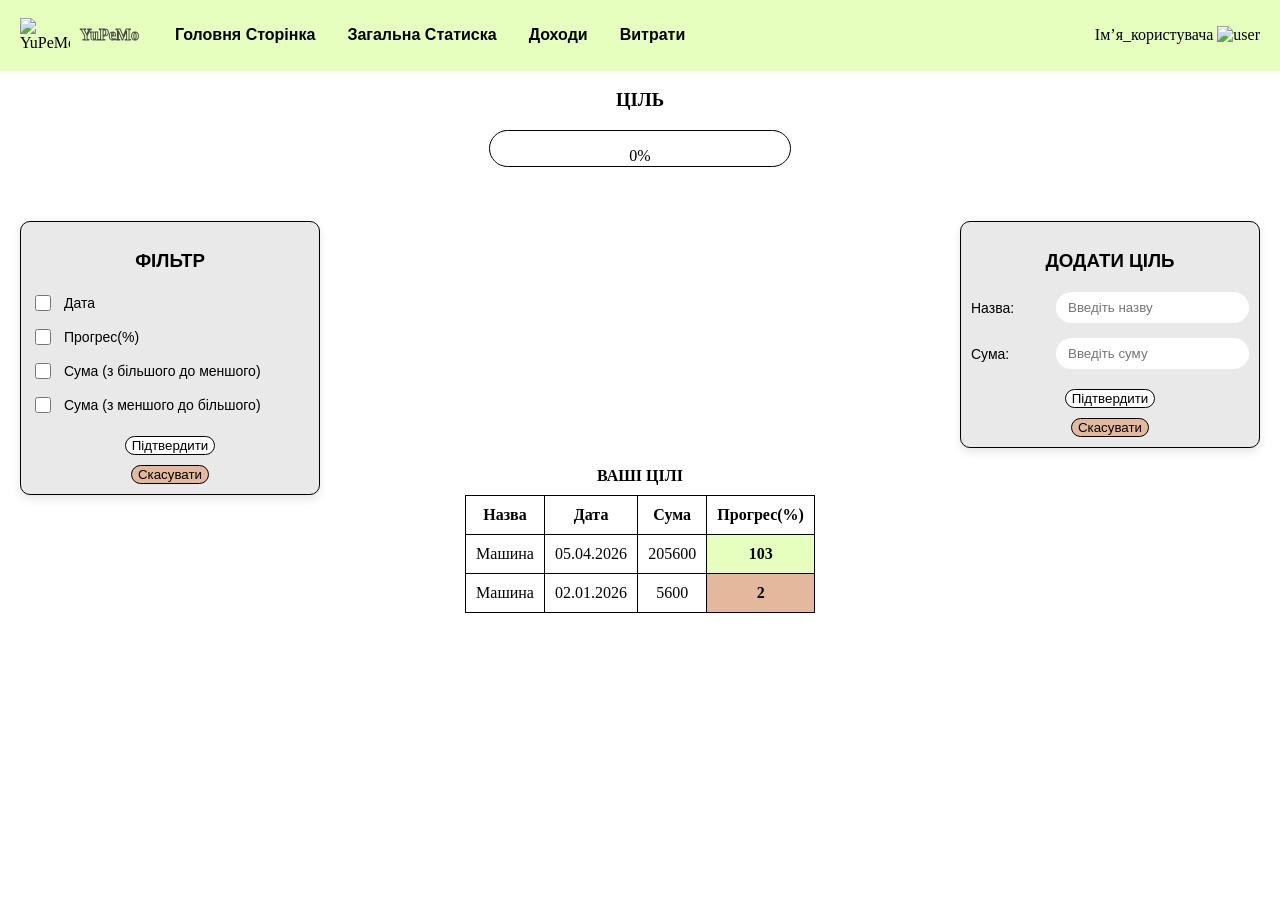
==== cili.html @ e3d81dc3 "Add files via upload" ====
<!DOCTYPE html>
<html lang="uk">
<head>
    <meta charset="UTF-8">
    <title>Цілі</title>
    <link rel="icon" type="image/png" href="images/logoYPM.svg">
    <link rel="stylesheet" href="css/cilipage.css">
    <link rel="stylesheet" href="css/Modal/modalProfile.css">
</head>
<body>
<header class="header">
   <div class="header-left">
        <div class="logo">
          <img src="images/logoYPM.svg" alt="YuPeMo">
          <h4><span style="-webkit-text-stroke: 1px #4A4D45; color: #E6FFBE;">YuPeMo</span></h4>
        </div>
        <nav class="menu">
           <button onclick="window.location.href='mainpage.html';" class="mainpage"><b>Головня Сторінка</b></button> 
           <button onclick="window.location.href='mainservicepage.html';" class="mainservicepage"><b>Загальна Статиска</b></button> 
           <button onclick="window.location.href='dohod.html';" class="plusmoney"><b>Доходи</b></button>
           <button onclick="window.location.href='vitraty.html';" class="minusmoney"><b>Витрати</b></button>
        </nav>
    </div>

    <div class="header-right">
       <div class="user">
           <span id="openProfile" onclick="openModal()" >Ім’я_користувача</span>
           <img id="openProfile" onclick="openModal()" src="images/user.svg" alt="user">
       </div>
    </div>
</header>

<dialog id="profileModal" class="Modal"> 
   <div class="modal-content">

    <div class="modal-header">
      <h2>Профіль</h2>
    </div>

    <div class="modal-body">

      <div class="form-row">

      </div>

      <div class="form-row">

      </div>

      <div class="form-row">

      </div>

      <div class="form-row">

      </div>

    </div>

    <div class="modal-footer">
        <button onclick="closeModal()" id="closeModal" class="closeMod">Назад</button>
        <button id="Profile" class="profileMod" onclick="window.location.href='index.html';">Вийти</button>
    </div>

   </div>
    
</dialog>

<main class="container">
  <section class="left">
     <div class="filter-panel">

        <h3>ФІЛЬТР</h3>

        <label class="filter-item">
            <input type="checkbox">
            Дата
        </label>

        <label class="filter-item">
            <input type="checkbox">
            Прогрес(%)
        </label>

        <label class="filter-item">
            <input type="checkbox">
            Сума (з більшого до меншого)
        </label>

        <label class="filter-item">
            <input type="checkbox">
            Сума (з меншого до більшого)
        </label>

        <div class="buttons">
            <button class="confirm">Підтвердити</button>
            <button class="cancel">Скасувати</button>
        </div>

    </div>
  </section>
  <div class="main">
    <div class="myGoal">
        <h3>ЦІЛЬ</h3>
        <div class="progress">
             <p>0%</p>
        </div>
    </div>

    <table>
        <caption>ВАШІ ЦІЛІ</caption>
        <thead>  
            <tr>
                <th>Назва</th>
                <th>Дата</th>
                <th>Сума</th>
                <th>Прогрес(%)</th>
            </tr>          
        </thead>
            <tr>
                <td>Машина</td>
                <td>05.04.2026</td>
                <td>205600</td>
                <td>103</td>
            </tr>
            <tr>
                <td>Машина</td>
                <td>02.01.2026</td>
                <td>5600</td>
                <td>2</td>
            </tr>
    </table>
  </div>
  <section class="right">
    <div class="goal-panel">

        <h3>ДОДАТИ ЦІЛЬ</h3>


        <div class="goal-item">
            <label for="namegoal">Назва:</label>
            <input type="text" id="namegoal" placeholder="Введіть назву">
        </div>

        <div class="goal-item">
            <label for="sumgoal">Сума:</label>
            <input type="text" id="sumgoal" placeholder="Введіть суму">
        </div>


        <div class="buttons">
            <button class="confirm">Підтвердити</button>
            <button class="cancel">Скасувати</button>
        </div>

    </div>
  </section>
</main>

<script>
  function openModal() {
    document.getElementById('profileModal').style.display = 'block';
  }
  function closeModal()  {
    document.getElementById('profileModal').style.display = 'none';
  }
</script> 

<script>
  const rows = document.querySelectorAll("table tr");

  rows.forEach(row => {
    const cells = row.querySelectorAll("td");

    if (cells.length > 0) {
      const progressCell = cells[3]; 
      const value = parseInt(progressCell.textContent);

      if (value >= 100) {
        progressCell.classList.add("green");
      }
      else{
        progressCell.classList.add("red");
      }
    }
  });
</script>
</body>
</html>
---- css/cilipage.css ----
body{
    margin:0;
    font-family: 'Times New Roman', Times, serif, sans-serif;
    background:#ffffff;
}

/* HEADER */

.header{
    background:#E6FFBE;
    display:flex;
    justify-content:space-between;
    align-items:center;
    padding:5px 20px;
    font-family:'Times New Roman', serif;
}

/* ЛІВА ЧАСТИНА */

.header-left{
    display:flex;
    align-items:center;
    gap:30px;
}

.logo{
    display:flex;
    align-items:center;
    gap:10px;
}

.logo img{
    width:50px;
}

/* МЕНЮ */

.menu{
    display:flex;
    gap:20px;

}
.mainpage{
    color:black;
    background:none;
    border:none;
    font-size:16px;
    cursor:pointer;
}
.mainservicepage{
    color:black;
    background:none;
    border:none;
    font-size:16px;
    cursor:pointer;
}
.plusmoney{
    color:black;
    background:none;
    border:none;
    font-size:16px;
    cursor:pointer;
}
.minusmoney{
    color:black;
    background:none;
    border:none;
    font-size:16px;
    cursor:pointer; 
}

.menu button:hover{
    opacity:0.8;
}

.user{
    cursor:pointer
}
/* ЗАГАЛЬНИЙ СТИЛЬ*/
.filter-panel,
.goal-panel {
    background: #e9e9e9;
    border-radius: 10px;
    padding: 25px 20px;
    font-family: Arial, sans-serif;
    box-shadow: 0 4px 10px rgba(0,0,0,0.1);
}
.filter-panel h3,
.goal-panel h3 {
    text-align: center;
    margin-bottom: 20px;
    font-weight: bold;
}
.buttons{
    display: flex;
    flex-direction: column;
    align-items: center;
    gap: 10px;
    margin-top: 20px;
}

/*  ТАБЛИЦЯ + ЦІЛЬ */
.container{
    display: flex;
    justify-content: space-between; 
    align-items: flex-start;        
    gap: 20px; 
}
.main{
    display: flex;
    flex-direction: column;
    align-items: center;
    gap: 300px;
}
.myGoal{
    text-align: center;
}

.progress{
    border: 1px solid black;
    border-radius: 20px;
    background: white;
    width: 300px;
    height: 35px;
}
table{
    text-align: center;
    border-collapse: collapse;
    width: 350px;
}
td, th{
    border: 1px solid black;
    padding: 10px;
}

caption{
    margin-bottom: 10px;
    font-weight: bold;
}

.green{
    background-color: #E6FFBE;
    color: black;
    font-weight: bold;
}
.red{
    background-color:#e3b89c;
    color: black;
    font-weight: bold;
}

/* ЛІВА ПАНЕЛЬ */

.left{
    margin-top: 150px;
    margin-left: 20px;
    width: 300px;
}
.filter-panel{
    border:1px solid black;
    padding:10px;
}
.confirm{
    border-radius: 20px;
    border: 1px solid black;
    background:white;
    cursor: pointer;
}
.confirm:hover{
    opacity:0.8;
}
.cancel{
    border-radius: 20px;
    border: 1px solid black;
    background: #e3b89c;
    cursor: pointer;
}
.cancel:hover{
    opacity:0.8;
}
.filter-item {
    display: flex;
    align-items: center;
    gap: 10px;
    margin-bottom: 12px;
    font-size: 14px;
}
.filter-item input {
    width: 16px;
    height: 16px;
    cursor: pointer;
}
/* ПРАВА ЧАСТИНА */

.right{
    margin-top: 150px;
    margin-right: 20px;
    width: 300px;
}
.goal-panel{
    border:1px solid black;
    padding:10px;
}
.goal-item{
    display: flex;
    align-items: center;
    margin-bottom: 15px;
}
.goal-item input{
    flex: 1;
    padding: 8px 12px;
    border-radius: 20px;
    border: none;
    background: #ffffff;
}
.goal-item label{
    width: 160px;
    font-size: 14px;
}
---- css/Modal/modalProfile.css ----
/* ModalProfile */

.form-row{
  display: flex;
  align-items: center;
  margin-bottom: 12px;
}

.form-row label{
  width: 180px;
  font-weight: bold;
}

.form-row input{
  flex: 1;
  padding: 7px;
  border-radius: 5px;
  border: 1px solid #ccc;
}

.Modal{
    border: none;
    border-radius: 10px;
    padding: 0;
    background: #e9e9e9;
    font-family: 'Times New Roman', serif;
}

.Modal::backdrop{
    background: rgba(0,0,0,0.5);
}

.modal-content{
    padding: 30px 40px;
    width: 420px;
    font-family: Arial, sans-serif;
}

.modal-header{
    text-align: center;
    margin-bottom: 25px;
}

.modal-header h2{
    margin: 0;
    font-weight: bold;
}

.form-row{
    display: flex;
    align-items: center;
    margin-bottom: 15px;
}

.form-row label{
    width: 160px;
    font-size: 14px;
}

.form-row input{
    flex: 1;
    padding: 8px 12px;
    border-radius: 20px;
    border: none;
    background: #d9d9d9;
}

.modal-footer{
    display: flex;
    flex-direction: column;
    align-items: center;
    gap: 10px;
    margin-top: 20px;
}
.modal-footer button:hover{
    opacity: 0.8;
}

.closeMod{
    padding: 6px 18px;
    border-radius: 20px;
    border: 1px solid black;
    background: white;
    cursor: pointer;
}

.profileMod{
    padding: 6px 18px;
    border-radius: 20px;
    border: 1px solid black;
    background: #e3b89c;
    cursor: pointer;
}

.modal-body{
    display: flex;
    gap: 30px;
}

/* ЛІВА ПАНЕЛЬ */
.settings-menu{
    width: 160px;
    background: #cfcfcf;
    padding: 15px;
    border-right: 2px solid black;
    display: flex;
    flex-direction: column;
    gap: 10px;
}

.menu-btn{
    border-radius: 20px;
    border: 1px solid black;
    padding: 6px;
    background: white;
    cursor: pointer;
}

.menu-btn:hover{
    background: #e5e5e5;
}

/* КНОПКА ВИХІД */
.logout-btn{
    margin-top: auto;
    border-radius: 20px;
    border: 1px solid black;
    background: #e3b89c;
    padding: 6px;
    cursor: pointer;
}

/* ПРАВА ЧАСТИНА */
.settings-content{
    flex: 1;
}
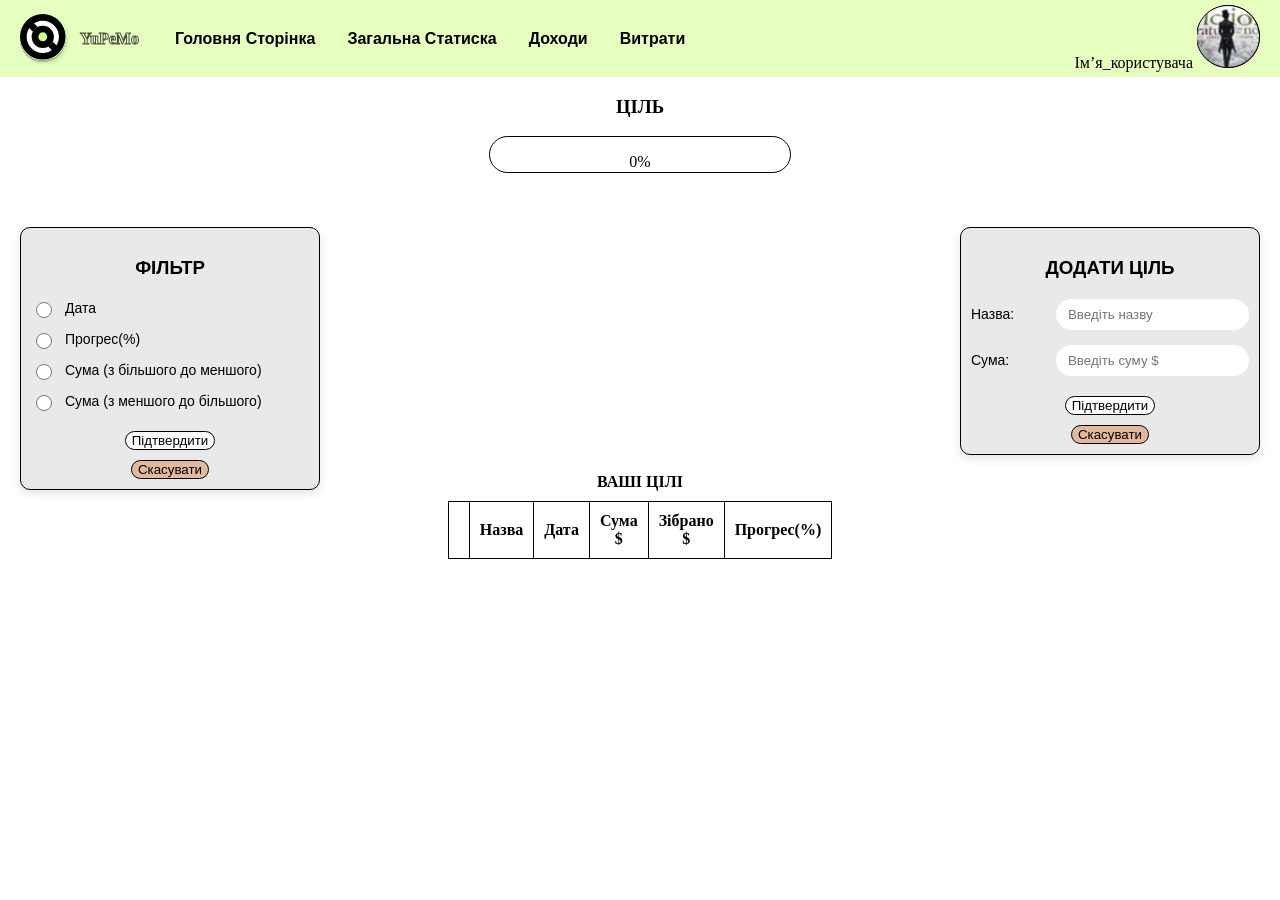
==== commit b8ddc73c: "Add files via upload" ====
--- a/cili.html
+++ b/cili.html
@@ -39,29 +39,18 @@
 
     <div class="modal-body">
 
-      <div class="form-row">
-
+      <div class="profile-settings">
+        <button class="userprofile">Параметри</button>
+        <button class="userprofile">Синхронізація з банком</button>
+        <button class="userprofile">Покупки</button>
+        <button class="userprofile">Борги</button>
+        <button onclick="closeModal()" id="closeModal" class="closeMod">Назад</button>
+        <button id="Profile" class="profileMod" onclick="window.location.href='index.html';">Вийти</button>
       </div>
 
-      <div class="form-row">
-
-      </div>
-
-      <div class="form-row">
-
-      </div>
-
-      <div class="form-row">
-
-      </div>
+    <div class="settings-panel">
 
     </div>
-
-    <div class="modal-footer">
-        <button onclick="closeModal()" id="closeModal" class="closeMod">Назад</button>
-        <button id="Profile" class="profileMod" onclick="window.location.href='index.html';">Вийти</button>
-    </div>
-
    </div>
     
 </dialog>
@@ -73,27 +62,27 @@
         <h3>ФІЛЬТР</h3>
 
         <label class="filter-item">
-            <input type="checkbox">
+            <input type="radio" name="chartType" value="date">
             Дата
         </label>
 
         <label class="filter-item">
-            <input type="checkbox">
+            <input type="radio" name="chartType" value="progress">
             Прогрес(%)
         </label>
 
         <label class="filter-item">
-            <input type="checkbox">
+            <input type="radio" name="chartType" value="sumDesc">
             Сума (з більшого до меншого)
         </label>
 
         <label class="filter-item">
-            <input type="checkbox">
+            <input type="radio" name="chartType" value="sumAsc">
             Сума (з меншого до більшого)
         </label>
 
         <div class="buttons">
-            <button class="confirm">Підтвердити</button>
+            <button class="confirm" id="confirmFilter">Підтвердити</button>
             <button class="cancel">Скасувати</button>
         </div>
 
@@ -107,28 +96,21 @@
         </div>
     </div>
 
-    <table>
+    <table id="goalTable">
         <caption>ВАШІ ЦІЛІ</caption>
         <thead>  
             <tr>
-                <th>Назва</th>
-                <th>Дата</th>
-                <th>Сума</th>
-                <th>Прогрес(%)</th>
+              <th class="nonexist"></th>
+              <th>Назва</th>
+              <th>Дата</th>
+              <th>Сума $</th>
+              <th>Зібрано $</th>
+              <th>Прогрес(%)</th>
             </tr>          
         </thead>
-            <tr>
-                <td>Машина</td>
-                <td>05.04.2026</td>
-                <td>205600</td>
-                <td>103</td>
-            </tr>
-            <tr>
-                <td>Машина</td>
-                <td>02.01.2026</td>
-                <td>5600</td>
-                <td>2</td>
-            </tr>
+        <tbody>
+
+        </tbody>
     </table>
   </div>
   <section class="right">
@@ -144,13 +126,13 @@
 
         <div class="goal-item">
             <label for="sumgoal">Сума:</label>
-            <input type="text" id="sumgoal" placeholder="Введіть суму">
+            <input type="text" id="sumgoal" placeholder="Введіть суму $">
         </div>
 
 
         <div class="buttons">
-            <button class="confirm">Підтвердити</button>
-            <button class="cancel">Скасувати</button>
+            <button class="confirm" id="confirmGoal">Підтвердити</button>
+            <button class="cancel" id="cancelGoal">Скасувати</button>
         </div>
 
     </div>
@@ -185,5 +167,6 @@
     }
   });
 </script>
+<script src="js/addGoal.js"></script>
 </body>
 </html>
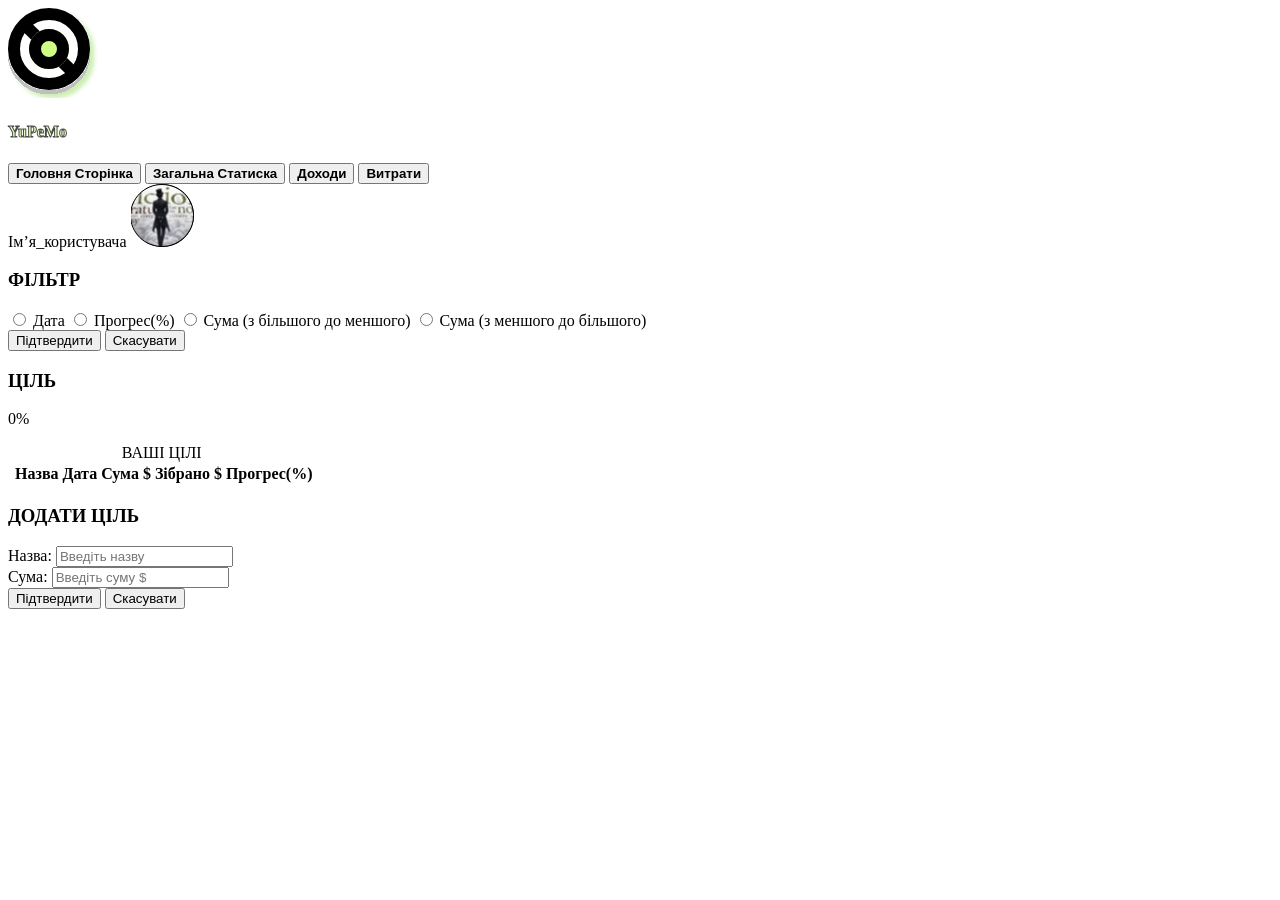
==== commit 77633e18: "Add files via upload" ====
--- a/cili.html
+++ b/cili.html
@@ -131,7 +131,7 @@
 
 
         <div class="buttons">
-            <button class="confirm" id="confirmGoal">Підтвердити</button>
+            <button class="confirm" id="confirmGoal">Підтвердити</button> 
             <button class="cancel" id="cancelGoal">Скасувати</button>
         </div>
 
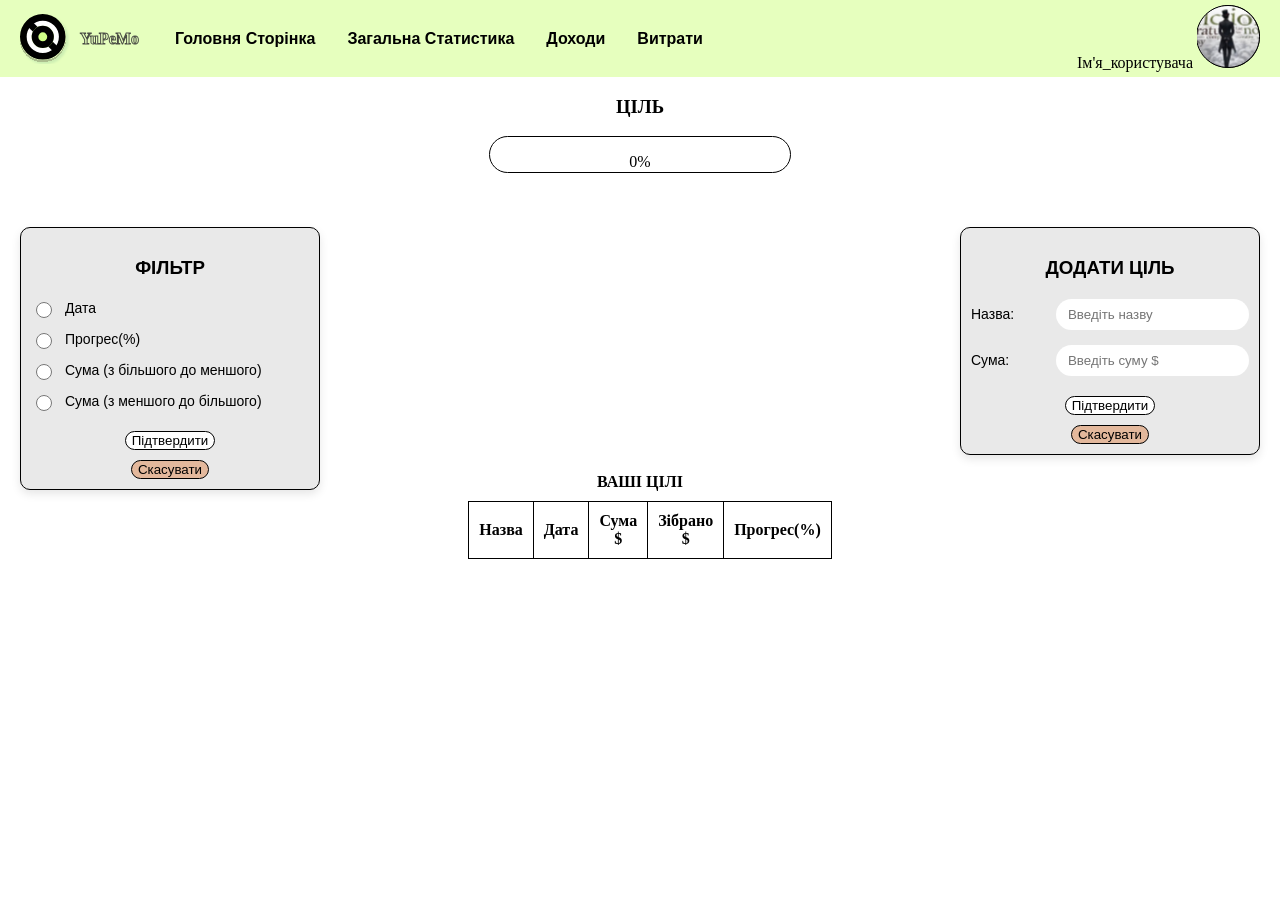
==== commit cbf57c52: "Add files via upload" ====
--- a/cili.html
+++ b/cili.html
@@ -1,172 +1,141 @@
-<!DOCTYPE html>
-<html lang="uk">
-<head>
-    <meta charset="UTF-8">
-    <title>Цілі</title>
-    <link rel="icon" type="image/png" href="images/logoYPM.svg">
-    <link rel="stylesheet" href="css/cilipage.css">
-    <link rel="stylesheet" href="css/Modal/modalProfile.css">
-</head>
-<body>
-<header class="header">
-   <div class="header-left">
-        <div class="logo">
-          <img src="images/logoYPM.svg" alt="YuPeMo">
-          <h4><span style="-webkit-text-stroke: 1px #4A4D45; color: #E6FFBE;">YuPeMo</span></h4>
-        </div>
-        <nav class="menu">
-           <button onclick="window.location.href='mainpage.html';" class="mainpage"><b>Головня Сторінка</b></button> 
-           <button onclick="window.location.href='mainservicepage.html';" class="mainservicepage"><b>Загальна Статиска</b></button> 
-           <button onclick="window.location.href='dohod.html';" class="plusmoney"><b>Доходи</b></button>
-           <button onclick="window.location.href='vitraty.html';" class="minusmoney"><b>Витрати</b></button>
-        </nav>
-    </div>
-
-    <div class="header-right">
-       <div class="user">
-           <span id="openProfile" onclick="openModal()" >Ім’я_користувача</span>
-           <img id="openProfile" onclick="openModal()" src="images/user.svg" alt="user">
-       </div>
-    </div>
-</header>
-
-<dialog id="profileModal" class="Modal"> 
-   <div class="modal-content">
-
-    <div class="modal-header">
-      <h2>Профіль</h2>
-    </div>
-
-    <div class="modal-body">
-
-      <div class="profile-settings">
-        <button class="userprofile">Параметри</button>
-        <button class="userprofile">Синхронізація з банком</button>
-        <button class="userprofile">Покупки</button>
-        <button class="userprofile">Борги</button>
-        <button onclick="closeModal()" id="closeModal" class="closeMod">Назад</button>
-        <button id="Profile" class="profileMod" onclick="window.location.href='index.html';">Вийти</button>
-      </div>
-
-    <div class="settings-panel">
-
-    </div>
-   </div>
-    
-</dialog>
-
-<main class="container">
-  <section class="left">
-     <div class="filter-panel">
-
-        <h3>ФІЛЬТР</h3>
-
-        <label class="filter-item">
-            <input type="radio" name="chartType" value="date">
-            Дата
-        </label>
-
-        <label class="filter-item">
-            <input type="radio" name="chartType" value="progress">
-            Прогрес(%)
-        </label>
-
-        <label class="filter-item">
-            <input type="radio" name="chartType" value="sumDesc">
-            Сума (з більшого до меншого)
-        </label>
-
-        <label class="filter-item">
-            <input type="radio" name="chartType" value="sumAsc">
-            Сума (з меншого до більшого)
-        </label>
-
-        <div class="buttons">
-            <button class="confirm" id="confirmFilter">Підтвердити</button>
-            <button class="cancel">Скасувати</button>
-        </div>
-
-    </div>
-  </section>
-  <div class="main">
-    <div class="myGoal">
-        <h3>ЦІЛЬ</h3>
-        <div class="progress">
-             <p>0%</p>
-        </div>
-    </div>
-
-    <table id="goalTable">
-        <caption>ВАШІ ЦІЛІ</caption>
-        <thead>  
-            <tr>
-              <th class="nonexist"></th>
-              <th>Назва</th>
-              <th>Дата</th>
-              <th>Сума $</th>
-              <th>Зібрано $</th>
-              <th>Прогрес(%)</th>
-            </tr>          
-        </thead>
-        <tbody>
-
-        </tbody>
-    </table>
-  </div>
-  <section class="right">
-    <div class="goal-panel">
-
-        <h3>ДОДАТИ ЦІЛЬ</h3>
-
-
-        <div class="goal-item">
-            <label for="namegoal">Назва:</label>
-            <input type="text" id="namegoal" placeholder="Введіть назву">
-        </div>
-
-        <div class="goal-item">
-            <label for="sumgoal">Сума:</label>
-            <input type="text" id="sumgoal" placeholder="Введіть суму $">
-        </div>
-
-
-        <div class="buttons">
-            <button class="confirm" id="confirmGoal">Підтвердити</button> 
-            <button class="cancel" id="cancelGoal">Скасувати</button>
-        </div>
-
-    </div>
-  </section>
-</main>
-
-<script>
-  function openModal() {
-    document.getElementById('profileModal').style.display = 'block';
-  }
-  function closeModal()  {
-    document.getElementById('profileModal').style.display = 'none';
-  }
-</script> 
-
-<script>
-  const rows = document.querySelectorAll("table tr");
-
-  rows.forEach(row => {
-    const cells = row.querySelectorAll("td");
-
-    if (cells.length > 0) {
-      const progressCell = cells[3]; 
-      const value = parseInt(progressCell.textContent);
-
-      if (value >= 100) {
-        progressCell.classList.add("green");
-      }
-      else{
-        progressCell.classList.add("red");
-      }
-    }
-  });
-</script>
-<script src="js/addGoal.js"></script>
-</body>
-</html>+<!DOCTYPE html>
+<html lang="uk">
+<head>
+    <meta charset="UTF-8">
+    <title>Цілі</title>
+    <link rel="icon" type="image/png" href="images/logoYPM.svg">
+    <link rel="stylesheet" href="css/animations.css">
+    <link rel="stylesheet" href="css/cilipage.css">
+    <link rel="stylesheet" href="css/Modal/modalProfile.css">
+</head>
+<body>
+<header class="header">
+   <div class="header-left">
+        <div class="logo">
+          <img src="images/logoYPM.svg" alt="YuPeMo">
+          <h4><span style="-webkit-text-stroke: 1px #4A4D45; color: #E6FFBE;">YuPeMo</span></h4>
+        </div>
+        <nav class="menu">
+           <button onclick="window.location.href='mainpage.html';" class="mainpage"><b>Головня Сторінка</b></button> 
+           <button onclick="window.location.href='mainservicepage.html';" class="mainservicepage"><b>Загальна Статистика</b></button> 
+           <button onclick="window.location.href='dohod.html';" class="plusmoney"><b>Доходи</b></button>
+           <button onclick="window.location.href='vitraty.html';" class="minusmoney"><b>Витрати</b></button>
+        </nav>
+    </div>
+    <div class="header-right">
+       <div class="user" onclick="openModal()">
+           <span id="openProfile">Ім'я_користувача</span>
+           <img src="images/user.svg" alt="user">
+       </div>
+    </div>
+</header>
+
+<dialog id="profileModal" class="Modal"> 
+   <div class="modal-content">
+    <div class="modal-header"><h2>Профіль</h2></div>
+    <div class="modal-body">
+      <div class="profile-settings">
+        <button class="userprofile">Параметри</button>
+        <button class="userprofile">Синхронізація з банком</button>
+        <button class="userprofile">Покупки</button>
+        <button class="userprofile">Борги</button>
+        <button onclick="closeModal()" class="closeMod">Назад</button>
+        <button class="profileMod" onclick="window.location.href='index.html';">Вийти</button>
+      </div>
+      <div class="settings-panel"></div>
+    </div>
+   </div>
+</dialog>
+
+<main class="container">
+  <section class="left">
+     <div class="filter-panel">
+        <h3>ФІЛЬТР</h3>
+        <label class="filter-item">
+            <input type="radio" name="chartType" value="date"> Дата
+        </label>
+        <label class="filter-item">
+            <input type="radio" name="chartType" value="progress"> Прогрес(%)
+        </label>
+        <label class="filter-item">
+            <input type="radio" name="chartType" value="sumDesc"> Сума (з більшого до меншого)
+        </label>
+        <label class="filter-item">
+            <input type="radio" name="chartType" value="sumAsc"> Сума (з меншого до більшого)
+        </label>
+        <div class="buttons">
+            <button class="confirm" id="confirmFilter">Підтвердити</button>
+            <button class="cancel">Скасувати</button>
+        </div>
+     </div>
+  </section>
+
+  <div class="main">
+    <div class="myGoal">
+        <h3>ЦІЛЬ</h3>
+        <div class="progress">
+             <p>0%</p>
+        </div>
+    </div>
+
+    <table id="goalTable">
+        <caption>ВАШІ ЦІЛІ</caption>
+        <thead>  
+            <tr>
+              <th class="nonexist"></th>
+              <th>Назва</th>
+              <th>Дата</th>
+              <th>Сума $</th>
+              <th>Зібрано $</th>
+              <th>Прогрес(%)</th>
+            </tr>          
+        </thead>
+        <tbody></tbody>
+    </table>
+  </div>
+
+  <section class="right">
+    <div class="goal-panel">
+        <h3>ДОДАТИ ЦІЛЬ</h3>
+        <div class="goal-item">
+            <label for="namegoal">Назва:</label>
+            <input type="text" id="namegoal" placeholder="Введіть назву">
+        </div>
+        <div class="goal-item">
+            <label for="sumgoal">Сума:</label>
+            <input type="text" id="sumgoal" placeholder="Введіть суму $">
+        </div>
+        <div class="buttons">
+            <button class="confirm" id="confirmGoal">Підтвердити</button> 
+            <button class="cancel" id="cancelGoal">Скасувати</button>
+        </div>
+    </div>
+  </section>
+</main>
+
+<script>
+function openModal()  { document.getElementById('profileModal').showModal();}
+function closeModal() { document.getElementById('profileModal').close();}
+</script> 
+
+<script>
+function colorProgressCells() {
+    const rows = document.querySelectorAll("#goalTable tbody tr");
+    rows.forEach(row => {
+        const cells = row.querySelectorAll("td");
+        if (cells.length > 0) {
+            const progressCell = cells[cells.length - 1];
+            const value = parseInt(progressCell.textContent);
+            progressCell.classList.remove("green", "red");
+            if (value >= 100) progressCell.classList.add("green");
+            else progressCell.classList.add("red");
+        }
+    });
+}
+const observer = new MutationObserver(colorProgressCells);
+observer.observe(document.querySelector("#goalTable tbody"), { childList: true });
+</script>
+<script src="js/addGoal.js"></script>
+<script src="js/sortGoal.js"></script>
+</body>
+</html>
--- a/css/cilipage.css
+++ b/css/cilipage.css
@@ -0,0 +1,249 @@
+body{
+    margin:0;
+    font-family: 'Times New Roman', Times, serif, sans-serif;
+    background:#ffffff;
+}
+
+/* HEADER */
+
+.header{
+    background:#E6FFBE;
+    display:flex;
+    justify-content:space-between;
+    align-items:center;
+    padding:5px 20px;
+    font-family:'Times New Roman', serif;
+}
+
+/* ЛІВА ЧАСТИНА */
+
+.header-left{
+    display:flex;
+    align-items:center;
+    gap:30px;
+}
+
+.logo{
+    display:flex;
+    align-items:center;
+    gap:10px;
+}
+
+.logo img{
+    width:50px;
+}
+
+/* МЕНЮ */
+
+.menu{
+    display:flex;
+    gap:20px;
+
+}
+.mainpage{
+    color:black;
+    background:none;
+    border:none;
+    font-size:16px;
+    cursor:pointer;
+}
+.mainservicepage{
+    color:black;
+    background:none;
+    border:none;
+    font-size:16px;
+    cursor:pointer;
+}
+.plusmoney{
+    color:black;
+    background:none;
+    border:none;
+    font-size:16px;
+    cursor:pointer;
+}
+.minusmoney{
+    color:black;
+    background:none;
+    border:none;
+    font-size:16px;
+    cursor:pointer; 
+}
+
+.menu button:hover{
+    opacity:0.8;
+}
+
+.user{
+    cursor:pointer
+}
+/* ЗАГАЛЬНИЙ СТИЛЬ*/
+.filter-panel,
+.goal-panel {
+    background: #e9e9e9;
+    border-radius: 10px;
+    padding: 25px 20px;
+    font-family: Arial, sans-serif;
+    box-shadow: 0 4px 10px rgba(0,0,0,0.1);
+}
+.filter-panel h3,
+.goal-panel h3 {
+    text-align: center;
+    margin-bottom: 20px;
+    font-weight: bold;
+}
+.buttons{
+    display: flex;
+    flex-direction: column;
+    align-items: center;
+    gap: 10px;
+    margin-top: 20px;
+}
+
+/*  ТАБЛИЦЯ + ЦІЛЬ */
+.container{
+    display: flex;
+    justify-content: space-between; 
+    align-items: flex-start;        
+    gap: 20px; 
+}
+.main{
+    display: flex;
+    flex-direction: column;
+    align-items: center;
+    gap: 300px;
+}
+.myGoal{
+    text-align: center;
+}
+
+.progress{
+    border: 1px solid black;
+    border-radius: 20px;
+    background: white;
+    width: 300px;
+    height: 35px;
+}
+table{
+    text-align: center;
+    border-collapse: collapse;
+    width: 350px;
+}
+td, th{
+    border: 1px solid black;
+    padding: 10px;
+}
+
+caption{
+    margin-bottom: 10px;
+    font-weight: bold;
+}
+
+.green{
+    background-color: #E6FFBE;
+    color: black;
+    font-weight: bold;
+}
+.red{
+    background-color:#e3b89c;
+    color: black;
+    font-weight: bold;
+}
+
+/* ЛІВА ПАНЕЛЬ */
+
+.left{
+    margin-top: 150px;
+    margin-left: 20px;
+    width: 300px;
+}
+.filter-panel{
+    border:1px solid black;
+    padding:10px;
+}
+.confirm{
+    border-radius: 20px;
+    border: 1px solid black;
+    background:white;
+    cursor: pointer;
+}
+.confirm:hover{
+    opacity:0.8;
+}
+.cancel{
+    border-radius: 20px;
+    border: 1px solid black;
+    background: #e3b89c;
+    cursor: pointer;
+}
+.cancel:hover{
+    opacity:0.8;
+}
+.filter-item {
+    display: flex;
+    align-items: center;
+    gap: 10px;
+    margin-bottom: 12px;
+    font-size: 14px;
+}
+.filter-item input {
+    width: 16px;
+    height: 16px;
+    cursor: pointer;
+}
+/* ПРАВА ЧАСТИНА */
+
+.right{
+    margin-top: 150px;
+    margin-right: 20px;
+    width: 300px;
+}
+.goal-panel{
+    border:1px solid black;
+    padding:10px;
+}
+.goal-item{
+    display: flex;
+    align-items: center;
+    margin-bottom: 15px;
+}
+.goal-item input{
+    flex: 1;
+    padding: 8px 12px;
+    border-radius: 20px;
+    border: none;
+    background: #ffffff;
+}
+.goal-item label{
+    width: 160px;
+    font-size: 14px;
+}
+
+.deleteTable {
+    background: none;
+    border: none;
+    cursor: pointer;
+    padding: 5px;
+}
+
+.nonexist{
+    border: none !important;
+    background: transparent;
+    width: 40px;
+    text-align: center;
+}
+.nonexist button{
+    background: none;
+    border: none;
+    cursor: pointer;
+}
+
+#goalTable td.actions,
+#goalTable th.actions {
+    border: none;
+    background: transparent;
+    padding: 0;
+}
+#goalTable tr td:first-child,
+#goalTable tr th:first-child {
+    border: none;
+}
--- a/css/Modal/modalProfile.css
+++ b/css/Modal/modalProfile.css
@@ -0,0 +1,146 @@
+/* ModalProfile */
+
+.form-row{
+  display: flex;
+  align-items: center;
+  margin-bottom: 12px;
+}
+
+.form-row label{
+  width: 180px;
+  font-weight: bold;
+}
+
+.form-row input{
+  flex: 1;
+  padding: 7px;
+  border-radius: 5px;
+  border: 1px solid #ccc;
+}
+
+.Modal{
+    border: 1px;
+    border-radius: 10px;
+    padding: 0;
+    background: #e9e9e9;
+    font-family: 'Times New Roman', serif;
+    display: none;
+    animation: disappear 0.5s;
+
+    &[open] {
+    animation: appear 0.5s;
+    display: block;
+ }
+}
+
+@keyframes appear{
+    from {
+        opacity: 0;
+    }
+    to {
+        opacity: 1;
+    }
+}
+@keyframes disappear{
+    from {
+        opacity: 1;
+        display: block;
+    }
+    to {
+        opacity: 0;
+        display: none;
+    }
+}
+
+
+.Modal::backdrop{
+    background: rgba(0,0,0,0.5);
+}
+
+.modal-content{
+    padding: 30px 40px;
+    width: 420px;
+    font-family: Arial, sans-serif;
+}
+
+.modal-header{
+    text-align: center;
+    margin-bottom: 25px;
+}
+
+.modal-header h2{
+    margin: 0;
+    font-weight: bold;
+}
+.form-row{
+    display: flex;
+    flex-direction: column;
+    align-items: center;
+    gap: 10px;
+    margin-top: 20px;
+}
+
+.form-row label{
+    width: 160px;
+    font-size: 14px;
+}
+
+.form-row input{
+    flex: 1;
+    padding: 8px 12px;
+    border-radius: 20px;
+    border: none;
+    background: #d9d9d9;
+}
+.form-row button:hover{
+    opacity: 0.8;
+}
+
+.userprofile{
+    padding: 6px 18px;
+    border-radius: 20px;
+    border: 1px solid black;
+    background: white;
+    cursor: pointer;
+}
+
+
+.closeMod{
+    padding: 6px 18px;
+    border-radius: 20px;
+    border: 1px solid black;
+    background: white;
+    cursor: pointer;
+}
+
+.profileMod{
+    padding: 6px 18px;
+    border-radius: 20px;
+    border: 1px solid black;
+    cursor: pointer;
+    margin-top: auto;
+    background: #e3b89c;
+}
+
+.modal-body{
+    display: flex;
+    gap: 0;
+}
+
+/* ЛІВА ПАНЕЛЬ */
+.profile-settings{
+    width: 200px;
+    background: none;
+    padding: 15px;
+    border:none;
+
+    display: flex;
+    flex-direction: column;
+    gap: 10px;
+}
+
+.settings-content {
+    flex: 1;
+    background: #e9e9e9;
+    padding: 20px;
+}
